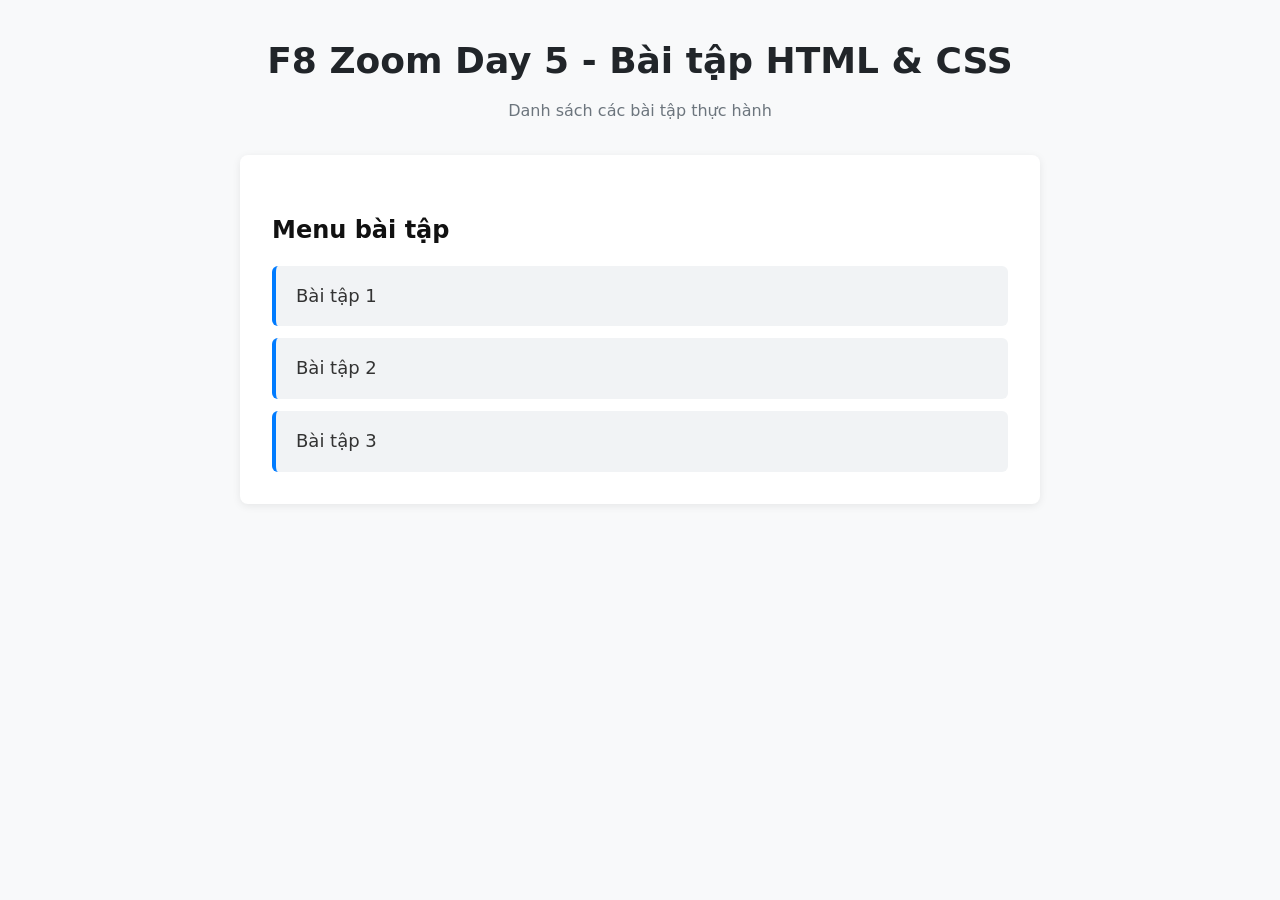
==== index.html @ bfefe6df "chore: setup project structure with reset.css, style.css and index.html menu" ====
<!DOCTYPE html>
<html lang="vi">
<head>
    <meta charset="UTF-8">
    <meta name="viewport" content="width=device-width, initial-scale=1.0">
    <title>F8 Zoom Day 5 - Danh sách bài tập</title>
    <!-- Reset CSS -->
    <link rel="stylesheet" href="./css/reset.css">
    <!-- Style CSS chung -->
    <link rel="stylesheet" href="./css/style.css">
</head>
<body>
    <header class="header">
        <h1 class="page-title">F8 Zoom Day 5 - Bài tập HTML & CSS</h1>
        <p class="subtitle">Danh sách các bài tập thực hành</p>
    </header>

    <main class="container">
        <nav class="nav-menu">
            <h2 class="h2">Menu bài tập</h2>
            <ul class="exercise-list">
                <li class="exercise-item">
                    <a href="./bai-1.html" class="exercise-link">Bài tập 1</a>
                </li>
                <li class="exercise-item">
                    <a href="./bai-2.html" class="exercise-link">Bài tập 2</a>
                </li>
                <li class="exercise-item">
                    <a href="./bai-3.html" class="exercise-link">Bài tập 3</a>
                </li>
            </ul>
        </nav>
    </main>
</body>
</html>
---- css/style.css ----
/* Setup cơ bản trang trước khi CSS */
* {
    box-sizing: border-box; /* Đảm bảo kích thước bao gồm cả padding và border */
}

html {
    font-size: 16px; /* Thiết lập kích thước gốc 1rem = 16px */
}

body {
    font-family: system-ui, -apple-system, BlinkMacSystemFont, "Segoe UI", Roboto, "Helvetica Neue", Arial, sans-serif;
    line-height: 1.6;
    color: #333;
    background-color: #f8f9fa;
    padding: 2rem 1rem;
}

h1, h2, h3, h4, h5, h6 {
    font-weight: bold;
    color: #111;
}

h1 {
    font-size: 2rem;
    margin-bottom: 0.5rem;
}

h2, .h2 {
    font-size: 1.5rem;
    margin-bottom: 1rem;
}

h3 {
    font-size: 1.25rem;
    margin-bottom: 0.75rem;
}

b, strong {
    font-weight: bold;
}

i, em {
    font-style: italic;
}

u {
    text-decoration: underline;
}

a {
    color: #007bff;
    text-decoration: none;
    transition: color 0.2s ease;
}

a:hover {
    color: #0056b3;
    text-decoration: underline;
}

input, textarea, select, button {
    font-family: inherit;
    font-size: inherit;
    line-height: inherit;
}

/* Layout container chung */
.container {
    max-width: 800px;
    margin: 0 auto;
    background: #fff;
    padding: 2rem;
    border-radius: 8px;
    box-shadow: 0 2px 8px rgba(0, 0, 0, 0.08);
}

.header {
    text-align: center;
    margin-bottom: 2rem;
}

.page-title {
    font-size: 2.25rem;
    color: #212529;
}

.subtitle {
    font-size: 1rem;
    color: #6c757d;
}

/* Menu liên kết các bài tập */
.nav-menu {
    margin-top: 1.5rem;
}

.exercise-list {
    display: flex;
    flex-direction: column;
    gap: 0.75rem;
}

.exercise-item {
    list-style: none;
}

.exercise-link {
    display: block;
    padding: 1rem 1.25rem;
    background-color: #f1f3f5;
    border-radius: 6px;
    font-size: 1.125rem;
    font-weight: 500;
    color: #333;
    border-left: 4px solid #007bff;
    transition: all 0.2s ease;
}

.exercise-link:hover {
    background-color: #e7f1ff;
    color: #007bff;
    text-decoration: none;
    transform: translateX(4px);
}

/* Form controls & Button dùng chung */
.form-group {
    margin-bottom: 1rem;
}

.form-label {
    display: block;
    margin-bottom: 0.5rem;
    font-weight: bold;
    font-size: 1rem;
}

.text-input {
    width: 100%;
    padding: 0.625rem 0.75rem;
    border: 1px solid #ced4da;
    outline: none;
    border-radius: 4px;
    font-size: 1rem;
    transition: border-color 0.2s ease, box-shadow 0.2s ease;
}

.text-input:focus {
    border-color: #80bdff;
    box-shadow: 0 0 0 0.2rem rgba(0, 123, 255, 0.25);
}

.btn {
    display: inline-block;
    padding: 0.625rem 1.25rem;
    border: none;
    border-radius: 4px;
    background-color: #007bff;
    color: #fff;
    font-size: 1rem;
    cursor: pointer;
    text-align: center;
    transition: background-color 0.2s ease;
}

.btn:hover {
    background-color: #0056b3;
}

.sr-only {
    position: absolute;
    width: 1px;
    height: 1px;
    padding: 0;
    margin: -1px;
    overflow: hidden;
    clip: rect(0, 0, 0, 0);
    white-space: nowrap;
    border: 0;
}
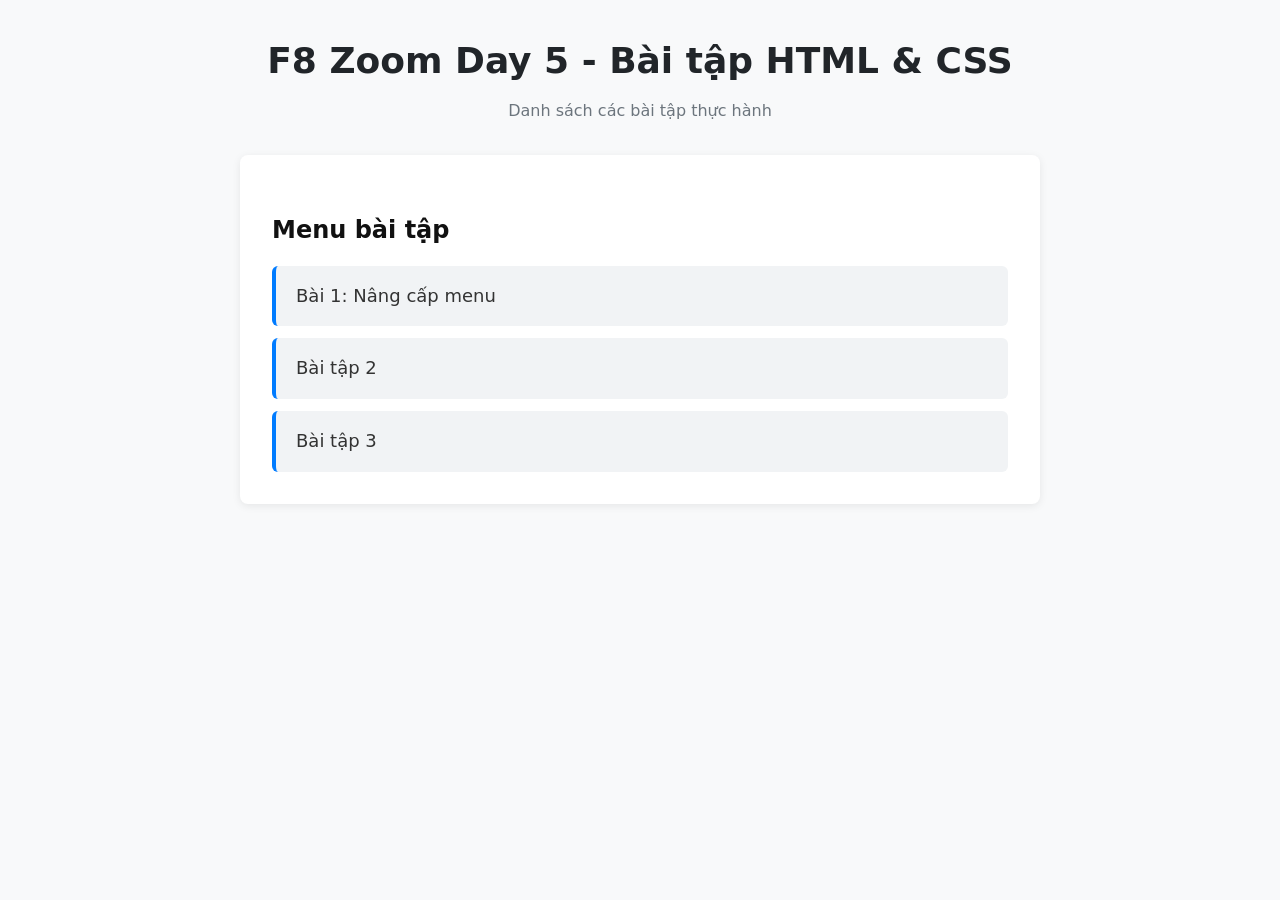
==== commit 691e8227: "feat: complete exercise 1 - enhanced menu with hover, active, separators and icons" ====
--- a/index.html
+++ b/index.html
@@ -20,7 +20,7 @@
             <h2 class="h2">Menu bài tập</h2>
             <ul class="exercise-list">
                 <li class="exercise-item">
-                    <a href="./bai-1.html" class="exercise-link">Bài tập 1</a>
+                    <a href="./menu-enhanced.html" class="exercise-link">Bài 1: Nâng cấp menu</a>
                 </li>
                 <li class="exercise-item">
                     <a href="./bai-2.html" class="exercise-link">Bài tập 2</a>
@@ -33,3 +33,4 @@
     </main>
 </body>
 </html>
+
--- a/css/style.css
+++ b/css/style.css
@@ -177,4 +177,186 @@
     clip: rect(0, 0, 0, 0);
     white-space: nowrap;
     border: 0;
+}
+
+/* ========================================================
+   BÀI 1: NÂNG CẤP MENU (menu-enhanced.html)
+   ======================================================== */
+
+.back-home {
+    margin-top: 1rem;
+}
+
+.btn-back {
+    display: inline-block;
+    padding: 0.5rem 1rem;
+    background-color: #6c757d;
+    color: #ffffff;
+    border-radius: 4px;
+    font-size: 0.875rem;
+    transition: background-color 0.2s ease;
+}
+
+.btn-back:hover {
+    background-color: #5a6268;
+    color: #ffffff;
+    text-decoration: none;
+}
+
+/* Menu nâng cao */
+.main-nav {
+    background-color: #ffffff;
+    border-radius: 8px;
+    box-shadow: 0 4px 12px rgba(0, 0, 0, 0.08);
+    overflow: hidden;
+    margin: 2rem 0;
+    border: 1px solid #dee2e6;
+}
+
+.nav-list {
+    display: flex;
+    flex-wrap: wrap;
+    align-items: center;
+    margin: 0;
+    padding: 0;
+}
+
+/* Thẻ li với border-right tạo vạch ngăn cách giữa các mục */
+.nav-item {
+    flex: 1;
+    min-width: 110px;
+    text-align: center;
+    border-right: 1px solid #dee2e6; /* Vạch ngăn cách giữa các mục */
+    position: relative;
+    transition: background-color 0.25s ease, transform 0.15s ease;
+}
+
+/* Loại bỏ vạch thừa ở mục cuối cùng */
+.nav-item:last-child {
+    border-right: none;
+}
+
+/* Liên kết menu a */
+.nav-link {
+    display: flex;
+    align-items: center;
+    justify-content: center;
+    padding: 1rem 0.75rem;
+    color: #495057;
+    font-size: 1rem; /* font-size sử dụng đơn vị rem */
+    font-weight: 600;
+    text-decoration: none;
+    transition: color 0.25s ease;
+}
+
+/* Sử dụng ::before để thêm biểu tượng (icon) nhỏ trước mỗi thẻ a */
+.nav-link::before {
+    content: "\25B6"; /* Unicode mũi tên tam giác */
+    display: inline-block;
+    margin-right: 0.5rem;
+    font-size: 0.75rem; /* rem */
+    color: #007bff;
+    transition: transform 0.25s ease, color 0.25s ease;
+}
+
+/* 1. Hiệu ứng hover: đổi màu nền, màu chữ và biểu tượng */
+.nav-item:hover {
+    background-color: #007bff;
+}
+
+.nav-item:hover .nav-link {
+    color: #ffffff;
+    text-decoration: none;
+}
+
+.nav-item:hover .nav-link::before {
+    color: #ffc107; /* Đổi màu icon sang vàng khi hover */
+    transform: translateX(3px); /* Nhẹ nhàng dịch chuyển icon */
+}
+
+/* 2. Hiệu ứng active: khi click vào menu */
+.nav-item:active {
+    background-color: #0056b3;
+    transform: scale(0.97); /* Hiệu ứng lún nhẹ khi bấm */
+}
+
+.nav-item:active .nav-link {
+    color: #f8f9fa;
+}
+
+.nav-item:active .nav-link::before {
+    color: #ffca2c;
+}
+
+/* Trạng thái active item (mục hiện tại đang được chọn) */
+.nav-item.active {
+    background-color: #e7f1ff;
+}
+
+.nav-item.active .nav-link {
+    color: #007bff;
+}
+
+.nav-item.active:hover {
+    background-color: #007bff;
+}
+
+.nav-item.active:hover .nav-link {
+    color: #ffffff;
+}
+
+/* Khu vực hiển thị mô tả & ghi chú bài tập */
+.demo-content {
+    margin-top: 2.5rem;
+    padding-top: 1.5rem;
+    border-top: 1px solid #e9ecef;
+}
+
+.feature-notes {
+    margin-top: 1rem;
+    display: flex;
+    flex-direction: column;
+    gap: 0.75rem;
+}
+
+.feature-notes li {
+    font-size: 0.9375rem; /* rem */
+    line-height: 1.6;
+    padding-left: 1.5rem;
+    position: relative;
+    color: #495057;
+}
+
+.feature-notes li::before {
+    content: "\2022"; /* Unicode bullet */
+    color: #007bff;
+    font-size: 1.25rem;
+    position: absolute;
+    left: 0.5rem;
+    top: -0.1rem;
+}
+
+.feature-notes code {
+    background-color: #e9ecef;
+    padding: 0.125rem 0.375rem;
+    border-radius: 4px;
+    font-size: 0.875rem;
+    color: #d63384;
+}
+
+/* Menu cơ bản (buổi 4) */
+.basic-nav {
+    background: #e9ecef;
+    padding: 0.5rem;
+    border-radius: 6px;
+}
+
+.basic-nav-list {
+    display: flex;
+    gap: 1rem;
+}
+
+.basic-nav-list a {
+    color: #333;
+    font-size: 1rem;
 }
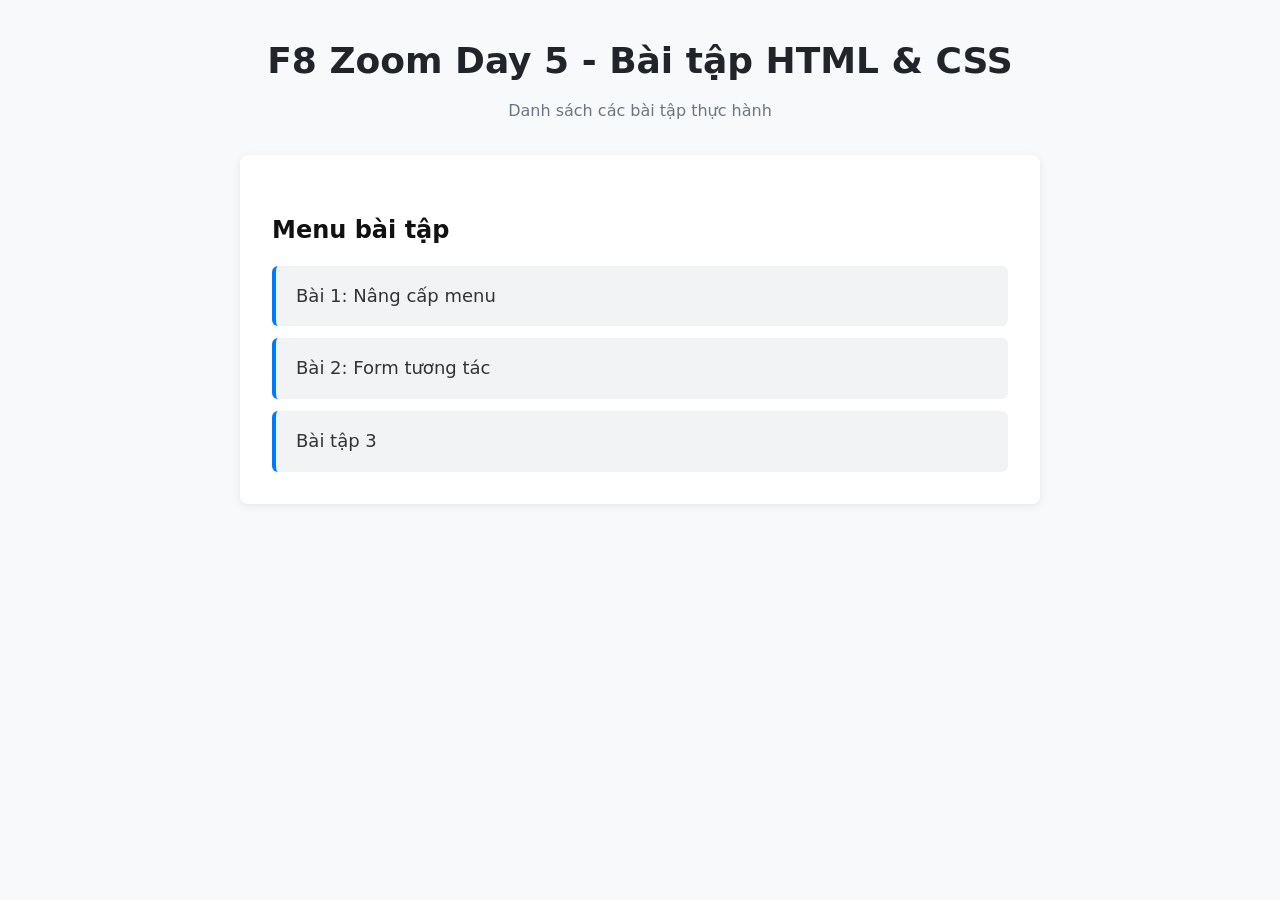
==== commit d096a7fb: "feat: complete exercise 2 - interactive form with focus, invalid states, required asterisks and focu" ====
--- a/index.html
+++ b/index.html
@@ -23,7 +23,7 @@
                     <a href="./menu-enhanced.html" class="exercise-link">Bài 1: Nâng cấp menu</a>
                 </li>
                 <li class="exercise-item">
-                    <a href="./bai-2.html" class="exercise-link">Bài tập 2</a>
+                    <a href="./form-interactive.html" class="exercise-link">Bài 2: Form tương tác</a>
                 </li>
                 <li class="exercise-item">
                     <a href="./bai-3.html" class="exercise-link">Bài tập 3</a>
--- a/css/style.css
+++ b/css/style.css
@@ -359,4 +359,117 @@
 .basic-nav-list a {
     color: #333;
     font-size: 1rem;
+}
+
+/* ========================================================
+   BÀI 2: FORM TƯƠNG TÁC (form-interactive.html)
+   ======================================================== */
+
+.form-card {
+    border: 2px solid #e9ecef;
+    border-radius: 8px;
+    padding: 2rem;
+    background-color: #ffffff;
+    margin: 2rem 0;
+    transition: border-color 0.3s ease, box-shadow 0.3s ease;
+}
+
+/* Thêm style cho container/form khi có phần tử bên trong được focus */
+.form-card:focus-within {
+    border-color: #007bff;
+    box-shadow: 0 8px 24px rgba(0, 123, 255, 0.12);
+}
+
+.form-heading {
+    margin-bottom: 1.5rem;
+    color: #212529;
+    font-size: 1.5rem; /* rem */
+    text-align: center;
+}
+
+/* Sử dụng ::after để thêm dấu sao đỏ (*) cho các trường bắt buộc */
+.form-label.required::after {
+    content: " *";
+    color: #dc3545;
+    font-weight: bold;
+    font-size: 1rem; /* rem */
+}
+
+/* 1. Xử lý tất cả input/textarea đổi màu viền khi focus */
+.interactive-form input.text-input,
+.interactive-form textarea.text-input {
+    width: 100%;
+    padding: 0.75rem 1rem;
+    border: 1px solid #ced4da;
+    border-radius: 6px;
+    font-size: 1rem; /* rem */
+    outline: none;
+    transition: border-color 0.25s ease, box-shadow 0.25s ease, background-color 0.25s ease;
+}
+
+.interactive-form input.text-input:focus,
+.interactive-form textarea.text-input:focus {
+    border-color: #007bff;
+    box-shadow: 0 0 0 0.25rem rgba(0, 123, 255, 0.2);
+    background-color: #ffffff;
+}
+
+/* 2. Khi nhập text có lỗi (invalid) thì đổi màu viền sang đỏ */
+.interactive-form input.text-input:not(:placeholder-shown):invalid,
+.interactive-form textarea.text-input:not(:placeholder-shown):invalid {
+    border-color: #dc3545;
+    background-color: #fff8f8;
+}
+
+.interactive-form input.text-input:focus:invalid,
+.interactive-form textarea.text-input:focus:invalid {
+    border-color: #dc3545;
+    box-shadow: 0 0 0 0.25rem rgba(220, 53, 69, 0.2);
+}
+
+.text-area {
+    resize: vertical;
+    min-height: 100px;
+}
+
+.input-hint {
+    display: none;
+    font-size: 0.8125rem; /* rem */
+    margin-top: 0.375rem;
+    color: #6c757d;
+}
+
+.interactive-form input.text-input:not(:placeholder-shown):invalid ~ .input-hint {
+    display: block;
+    color: #dc3545;
+}
+
+/* 3. Tạo hiệu ứng hover và active cho nút submit */
+.btn-submit {
+    display: block;
+    width: 100%;
+    padding: 0.875rem 1.5rem;
+    background-color: #007bff;
+    color: #ffffff;
+    font-size: 1.125rem; /* rem */
+    font-weight: 600;
+    border: none;
+    border-radius: 6px;
+    cursor: pointer;
+    margin-top: 1.5rem;
+    transition: background-color 0.25s ease, transform 0.15s ease, box-shadow 0.25s ease;
+}
+
+/* Hover: sáng màu, hơi nâng lên */
+.btn-submit:hover {
+    background-color: #0056b3;
+    transform: translateY(-2px);
+    box-shadow: 0 6px 14px rgba(0, 86, 179, 0.3);
+}
+
+/* Active: màu đậm hơn, lún xuống */
+.btn-submit:active {
+    background-color: #004085;
+    transform: scale(0.98);
+    box-shadow: 0 2px 6px rgba(0, 64, 133, 0.25);
 }
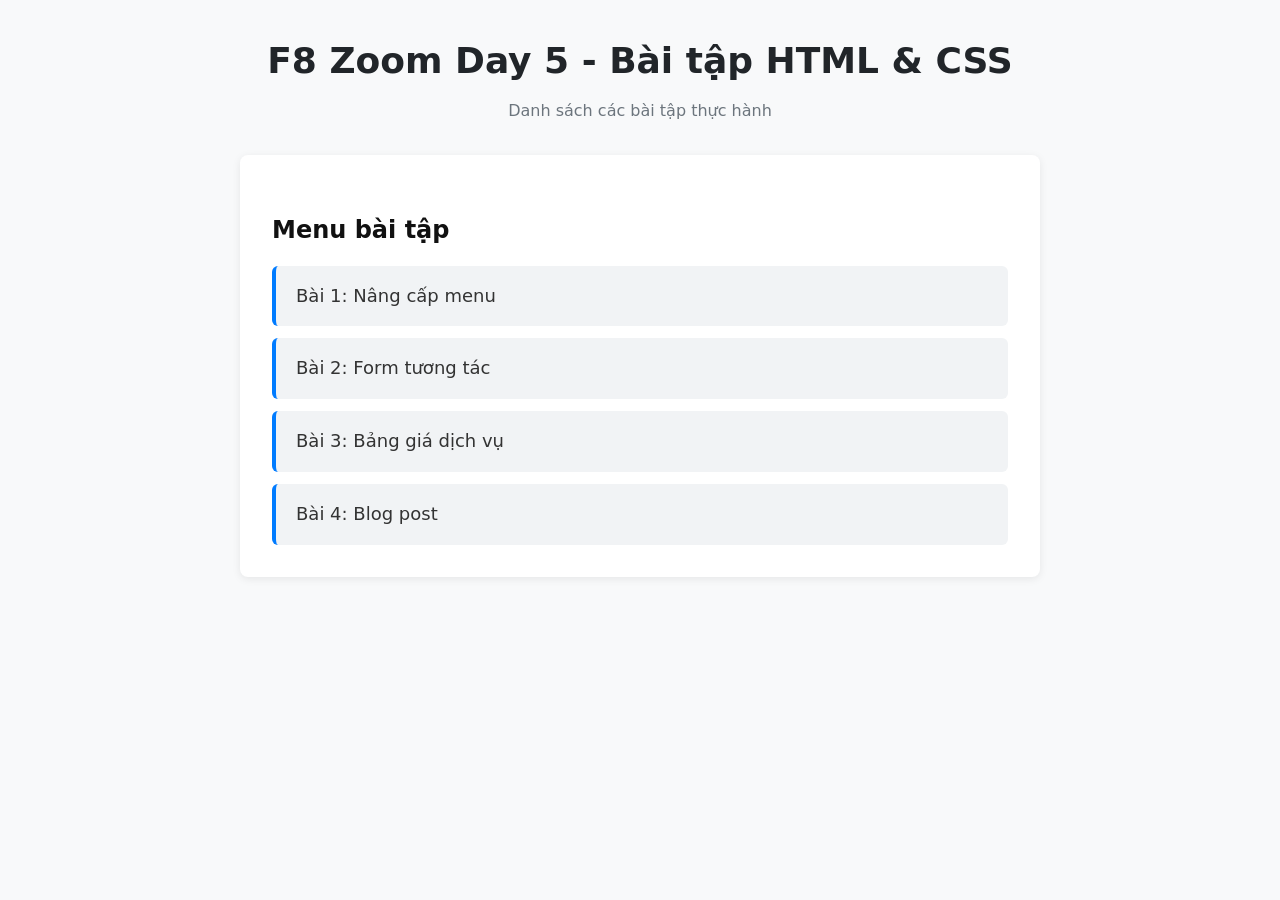
==== commit eb11e18a: "feat: complete exercise 3 - pricing table with hover effects, nth-child(2) spotlight and checkmark i" ====
--- a/index.html
+++ b/index.html
@@ -26,7 +26,10 @@
                     <a href="./form-interactive.html" class="exercise-link">Bài 2: Form tương tác</a>
                 </li>
                 <li class="exercise-item">
-                    <a href="./bai-3.html" class="exercise-link">Bài tập 3</a>
+                    <a href="./pricing-table.html" class="exercise-link">Bài 3: Bảng giá dịch vụ</a>
+                </li>
+                <li class="exercise-item">
+                    <a href="./blog-post.html" class="exercise-link">Bài 4: Blog post</a>
                 </li>
             </ul>
         </nav>
--- a/css/style.css
+++ b/css/style.css
@@ -472,4 +472,194 @@
     background-color: #004085;
     transform: scale(0.98);
     box-shadow: 0 2px 6px rgba(0, 64, 133, 0.25);
+}
+
+/* ========================================================
+   BÀI 3: BẢNG GIÁ DỊCH VỤ (pricing-table.html)
+   ======================================================== */
+
+.container-wide {
+    max-width: 1050px;
+}
+
+.pricing-container {
+    display: grid;
+    grid-template-columns: repeat(auto-fit, minmax(280px, 1fr));
+    gap: 2rem;
+    margin: 2.5rem 0;
+    align-items: stretch;
+}
+
+.pricing-card {
+    background-color: #ffffff;
+    border: 1px solid #dee2e6;
+    border-radius: 12px;
+    padding: 2.5rem 1.75rem;
+    display: flex;
+    flex-direction: column;
+    justify-content: space-between;
+    position: relative;
+    box-shadow: 0 4px 12px rgba(0, 0, 0, 0.05);
+    transition: transform 0.3s cubic-bezier(0.165, 0.84, 0.44, 1), box-shadow 0.3s ease;
+}
+
+/* 1. Sử dụng :hover để tạo hiệu ứng nổi lên khi di chuột qua mỗi gói */
+.pricing-card:hover {
+    transform: translateY(-10px);
+    box-shadow: 0 18px 36px rgba(0, 0, 0, 0.12);
+}
+
+/* 2. Dùng :nth-child(2) để làm nổi bật gói ở giữa (gói Pro) */
+.pricing-card:nth-child(2) {
+    border: 2px solid #007bff;
+    box-shadow: 0 8px 24px rgba(0, 123, 255, 0.15);
+    transform: scale(1.03);
+    z-index: 1;
+}
+
+.pricing-card:nth-child(2):hover {
+    transform: scale(1.03) translateY(-10px);
+    box-shadow: 0 22px 42px rgba(0, 123, 255, 0.25);
+}
+
+.pricing-card:nth-child(2) .pricing-name {
+    color: #007bff;
+}
+
+/* Badge nổi bật trên gói Pro */
+.pricing-badge {
+    position: absolute;
+    top: -14px;
+    left: 50%;
+    transform: translateX(-50%);
+    background-color: #007bff;
+    color: #ffffff;
+    font-size: 0.75rem; /* rem */
+    font-weight: 700;
+    text-transform: uppercase;
+    letter-spacing: 0.5px;
+    padding: 0.35rem 1rem;
+    border-radius: 20px;
+    box-shadow: 0 4px 10px rgba(0, 123, 255, 0.3);
+}
+
+.pricing-header {
+    text-align: center;
+    border-bottom: 1px solid #f1f3f5;
+    padding-bottom: 1.5rem;
+    margin-bottom: 1.5rem;
+}
+
+.pricing-name {
+    font-size: 1.625rem; /* rem */
+    margin-bottom: 0.5rem;
+}
+
+.pricing-desc {
+    color: #6c757d;
+    font-size: 0.875rem; /* rem */
+    min-height: 2.6rem;
+}
+
+.pricing-price {
+    margin-top: 1rem;
+    display: flex;
+    align-items: baseline;
+    justify-content: center;
+    color: #212529;
+}
+
+.pricing-price .currency {
+    font-size: 1.25rem; /* rem */
+    font-weight: 600;
+    margin-right: 0.25rem;
+}
+
+.pricing-price .amount {
+    font-size: 2.25rem; /* rem */
+    font-weight: 800;
+}
+
+.pricing-price .period {
+    font-size: 0.875rem; /* rem */
+    color: #6c757d;
+    margin-left: 0.35rem;
+}
+
+/* 3. Danh sách tính năng và icon ✓ với ::before */
+.pricing-features {
+    display: flex;
+    flex-direction: column;
+    gap: 0.875rem;
+    margin-bottom: 2rem;
+    flex-grow: 1;
+}
+
+.feature-item {
+    font-size: 0.9375rem; /* rem */
+    color: #495057;
+    display: flex;
+    align-items: center;
+    line-height: 1.4;
+}
+
+/* Sử dụng ::before để thêm icon ✓ trước mỗi tính năng có sẵn */
+.feature-item::before {
+    content: "\2713"; /* Unicode dấu checkmark ✓ */
+    color: #28a745;
+    font-size: 1.125rem; /* rem */
+    font-weight: 800;
+    margin-right: 0.625rem;
+    flex-shrink: 0;
+}
+
+/* Tính năng chưa có sẵn */
+.feature-item.disabled {
+    color: #adb5bd;
+    text-decoration: line-through;
+}
+
+.feature-item.disabled::before {
+    content: "\2715"; /* Unicode dấu gạch chéo ✕ */
+    color: #ced4da;
+    font-size: 0.875rem; /* rem */
+}
+
+/* Nút đăng ký gói */
+.pricing-action {
+    margin-top: auto;
+}
+
+.btn-pricing {
+    display: block;
+    width: 100%;
+    padding: 0.75rem 1rem;
+    border-radius: 6px;
+    font-size: 1rem; /* rem */
+    font-weight: 600;
+    text-align: center;
+    background-color: #f1f3f5;
+    color: #495057;
+    border: 1px solid #dee2e6;
+    transition: all 0.25s ease;
+}
+
+.btn-pricing:hover {
+    background-color: #e9ecef;
+    color: #212529;
+    text-decoration: none;
+}
+
+.btn-pricing.btn-primary,
+.pricing-card:nth-child(2) .btn-pricing {
+    background-color: #007bff;
+    color: #ffffff;
+    border-color: #007bff;
+}
+
+.btn-pricing.btn-primary:hover,
+.pricing-card:nth-child(2) .btn-pricing:hover {
+    background-color: #0056b3;
+    border-color: #0056b3;
+    box-shadow: 0 4px 12px rgba(0, 123, 255, 0.3);
 }
